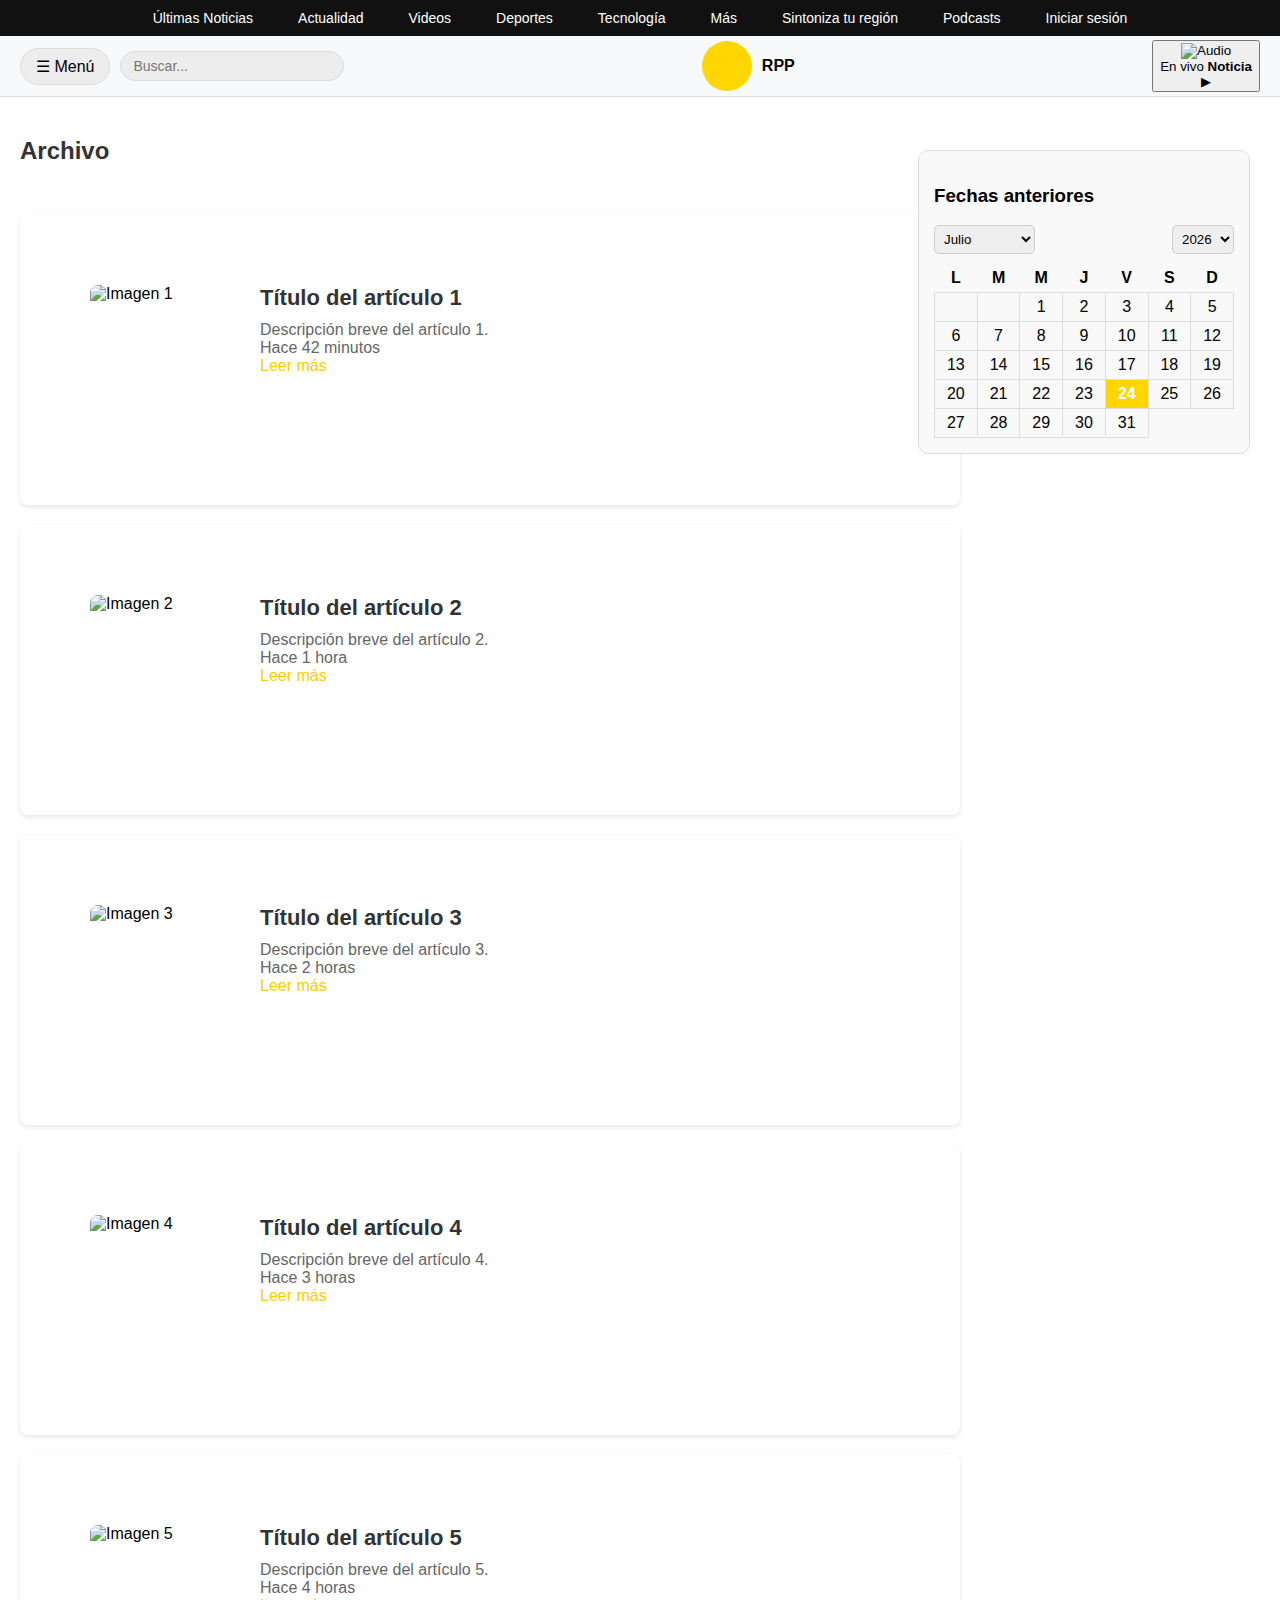
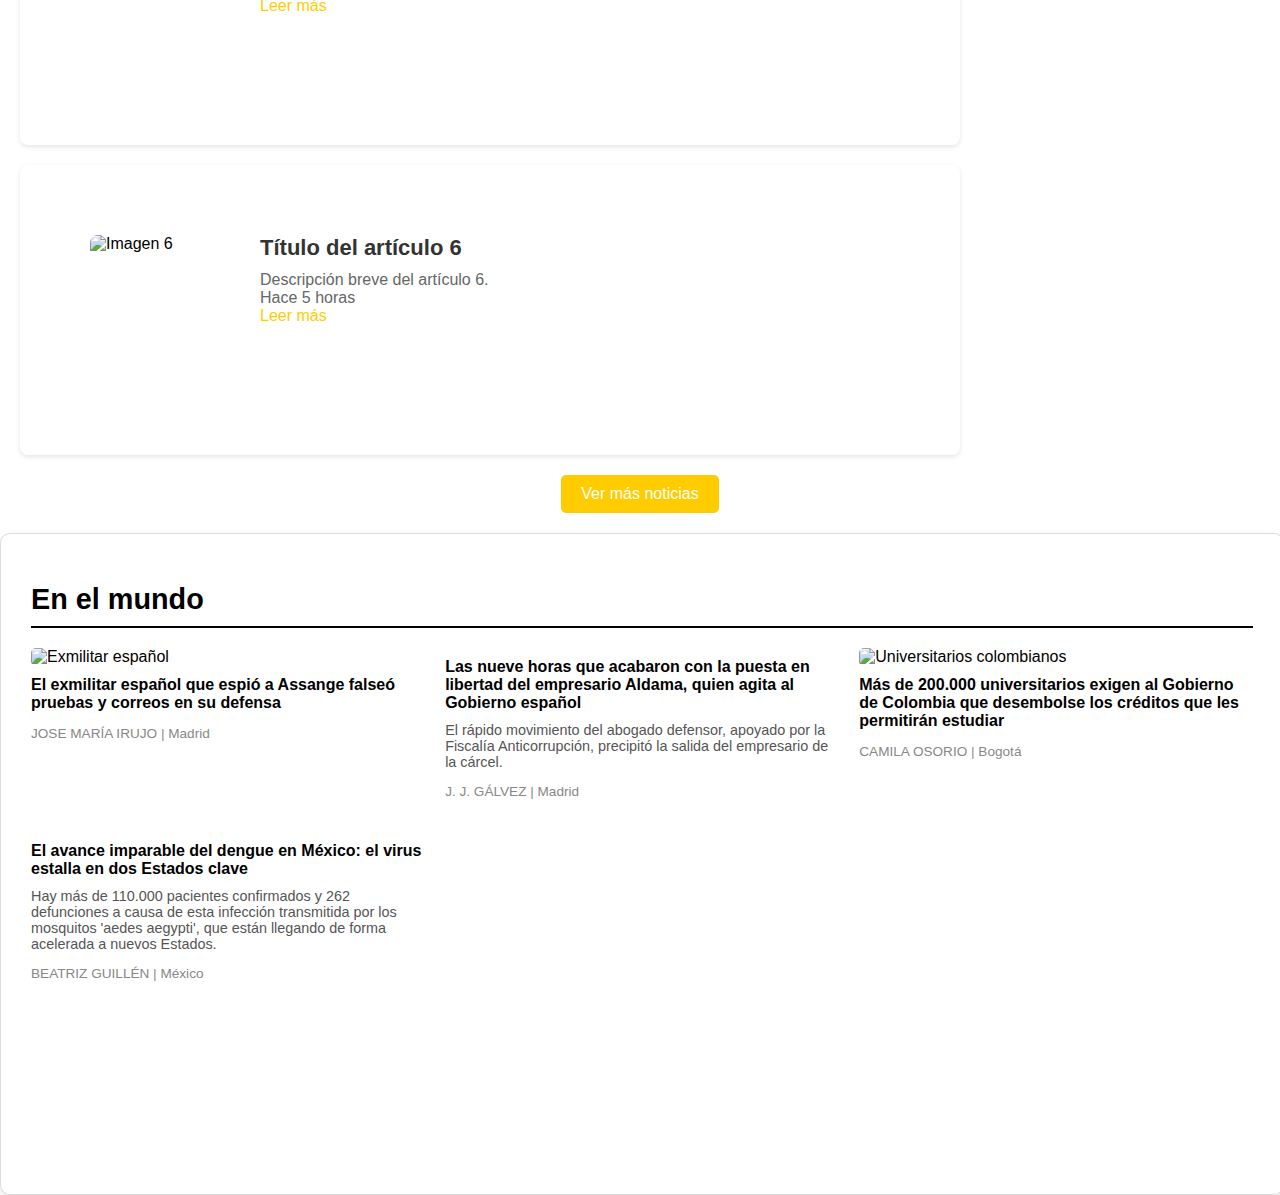
==== index.html @ 098f46fd "feature/actualización01" ====
<!DOCTYPE html>
<html lang="es">

<head>
    <meta charset="UTF-8">
    <meta name="viewport" content="width=device-width, initial-scale=1.0">
    <title>noticia</title>
    <link rel="stylesheet" href="/CSS/styles.css">
</head>

<body>

    <!-- Barra superior -->
    <div class="top-bar">
        <ul>
            <li><a href="#">Últimas Noticias</a></li>
            <li><a href="#">Actualidad</a></li>
            <li><a href="#">Videos</a></li>
            <li><a href="#">Deportes</a></li>
            <li><a href="#">Tecnología</a></li>
            <li><a href="#">Más</a></li>
            <li><a href="#">Sintoniza tu región</a></li>
            <li><a href="#">Podcasts</a></li>
            <!-- Agregar "Iniciar sesión" -->
            <li><a href="/Login.html">Iniciar sesión</a></li> <!-- Redirige a la página de inicio de sesión -->
        </ul>
    </div>
   
    <!-- Encabezado -->
    <header class="header">
        <div class="header-left">
            <!-- Botón de menú -->
            <button class="menu-button" onclick="toggleMenu()">☰ Menú</button>
            <!-- Buscar -->
            <form class="search-form" onsubmit="performSearch(event)">
                <input type="text" id="search-input" placeholder="Buscar...">
                <button type="submit"></button>
            </form>
        </div>
        <div class="header-center">
            <!-- Logo -->
            <div class="logo">
                <div class="circle"></div>
                <span>RPP</span>
            </div>
        </div>
        <div class="header-right">
            <!-- En vivo -->
            <button class="live-button">
                <img src="https://via.placeholder.com/40" alt="Audio" class="live-icon">
                <div class="live-text">
                    <span>En vivo</span>
                    <strong>Noticia</strong>
                </div>
                <div class="play-button">▶</div>
            </button>
        </div>
    </header>

    <!-- Menú lateral -->
    <div id="side-menu" class="side-menu">
        <div class="menu-header">
            <button class="close-button" onclick="toggleMenu()">✖</button>
        </div>
        <div class="menu-content">
            <!-- Logo centrado -->
            <div class="menu-logo">
                <div class="circle"></div>
                <span>RPP</span>
            </div>

            <!-- Texto centrado de redes sociales -->
            <div class="social-section">
                <p>Síguenos en redes sociales</p>
                <div class="social-icons">
                    <a href="#" class="social-icon tiktok">🎵</a>
                    <a href="#" class="social-icon instagram">📸</a>
                    <a href="#" class="social-icon facebook">📘</a>
                    <a href="#" class="social-icon youtube">🎥</a>
                </div>
            </div>

            <!-- Botones de WhatsApp -->
            <button class="whatsapp-button">🟢 Únete a nuestro canal en WhatsApp</button>
            <button class="sports-button">🔵 Únete a nuestro canal de Deportes</button>

            <!-- Secciones con fondo gris solo hasta Fútbol -->
            <div class="sections-box">
                <h3>Secciones</h3>
                <ul class="sections-list">
                    <li>Últimas noticias <span class="arrow">›</span></li>
                    <li>Política <span class="arrow">›</span></li>
                    <li>Lima <span class="arrow">›</span></li>
                    <li>Perú <span class="arrow">›</span></li>
                    <li>Fútbol <span class="arrow">›</span></li>
                </ul>
            </div>

            <!-- Secciones sin fondo gris -->
            <ul class="sections-list">
                <li>Otras noticias <span class="arrow">›</span></li>
                <li>Internacionales <span class="arrow">›</span></li>
            </ul>
        </div>
    </div>

    <!-- Calendario -->
    <aside class="calendar-container">
        <h3>Fechas anteriores</h3>
        <div class="calendar-header">
            <select id="month-selector"></select>
            <select id="year-selector"></select>
        </div>
        <table class="calendar">
            <thead>
                <tr>
                    <th>L</th>
                    <th>M</th>
                    <th>M</th>
                    <th>J</th>
                    <th>V</th>
                    <th>S</th>
                    <th>D</th>
                </tr>
            </thead>
            <tbody id="calendar-body"></tbody>
        </table>
    </aside>

    <!-- Título "Archivo" -->
    <h2 class="archivo-title">Archivo</h2>

    <!-- Contenedor de los artículos -->
    <div class="article-container">
        <!-- Primer cuadro -->
        <div class="article">
            <img src="https://via.placeholder.com/150" alt="Imagen 1" class="article-image">
            <div class="article-text">
                <h2>Título del artículo 1</h2>
                <p>Descripción breve del artículo 1.</p>
                <p class="article-time">Hace 42 minutos</p>
                <a href="#" class="article-more">Leer más</a>
            </div>
        </div>

        <!-- Segundo cuadro -->
        <div class="article">
            <img src="https://via.placeholder.com/150" alt="Imagen 2" class="article-image">
            <div class="article-text">
                <h2>Título del artículo 2</h2>
                <p>Descripción breve del artículo 2.</p>
                <p class="article-time">Hace 1 hora</p>
                <a href="#" class="article-more">Leer más</a>
            </div>
        </div>

        <!-- Tercer cuadro -->
        <div class="article">
            <img src="https://via.placeholder.com/150" alt="Imagen 3" class="article-image">
            <div class="article-text">
                <h2>Título del artículo 3</h2>
                <p>Descripción breve del artículo 3.</p>
                <p class="article-time">Hace 2 horas</p>
                <a href="#" class="article-more">Leer más</a>
            </div>
        </div>

        <!-- Cuarto cuadro -->
        <div class="article">
            <img src="https://via.placeholder.com/150" alt="Imagen 4" class="article-image">
            <div class="article-text">
                <h2>Título del artículo 4</h2>
                <p>Descripción breve del artículo 4.</p>
                <p class="article-time">Hace 3 horas</p>
                <a href="#" class="article-more">Leer más</a>
            </div>
        </div>

        <!-- Quinto cuadro -->
        <div class="article">
            <img src="https://via.placeholder.com/150" alt="Imagen 5" class="article-image">
            <div class="article-text">
                <h2>Título del artículo 5</h2>
                <p>Descripción breve del artículo 5.</p>
                <p class="article-time">Hace 4 horas</p>
                <a href="#" class="article-more">Leer más</a>
            </div>
        </div>

        <!-- Sexto cuadro -->
        <div class="article">
            <img src="https://via.placeholder.com/150" alt="Imagen 6" class="article-image">
            <div class="article-text">
                <h2>Título del artículo 6</h2>
                <p>Descripción breve del artículo 6.</p>
                <p class="article-time">Hace 5 horas</p>
                <a href="#" class="article-more">Leer más</a>
            </div>
        </div>

        <!-- Artículos ocultos que aparecerán cuando se haga clic en el botón -->
        <div id="more-articles" class="hidden">
            <!-- Séptimo cuadro -->
            <div class="article">
                <img src="https://via.placeholder.com/150" alt="Imagen 7" class="article-image">
                <div class="article-text">
                    <h2>Título del artículo 7</h2>
                    <p>Descripción breve del artículo 7.</p>
                    <p class="article-time">Hace 6 horas</p>
                    <a href="#" class="article-more">Leer más</a>
                </div>
            </div>

            <!-- Octavo cuadro -->
            <div class="article">
                <img src="https://via.placeholder.com/150" alt="Imagen 8" class="article-image">
                <div class="article-text">
                    <h2>Título del artículo 8</h2>
                    <p>Descripción breve del artículo 8.</p>
                    <p class="article-time">Hace 7 horas</p>
                    <a href="#" class="article-more">Leer más</a>
                </div>
            </div>

            <!-- Noveno cuadro -->
            <div class="article">
                <img src="https://via.placeholder.com/150" alt="Imagen 9" class="article-image">
                <div class="article-text">
                    <h2>Título del artículo 9</h2>
                    <p>Descripción breve del artículo 9.</p>
                    <p class="article-time">Hace 8 horas</p>
                    <a href="#" class="article-more">Leer más</a>
                </div>
            </div>

            <!-- Décimo cuadro -->
            <div class="article">
                <img src="https://via.placeholder.com/150" alt="Imagen 10" class="article-image">
                <div class="article-text">
                    <h2>Título del artículo 10</h2>
                    <p>Descripción breve del artículo 10.</p>
                    <p class="article-time">Hace 9 horas</p>
                    <a href="#" class="article-more">Leer más</a>
                </div>
            </div>

            <!-- Undécimo cuadro -->
            <div class="article">
                <img src="https://via.placeholder.com/150" alt="Imagen 11" class="article-image">
                <div class="article-text">
                    <h2>Título del artículo 11</h2>
                    <p>Descripción breve del artículo 11.</p>
                    <p class="article-time">Hace 10 horas</p>
                    <a href="#" class="article-more">Leer más</a>
                </div>
            </div>

            <!-- Duodécimo cuadro -->
            <div class="article">
                <img src="https://via.placeholder.com/150" alt="Imagen 12" class="article-image">
                <div class="article-text">
                    <h2>Título del artículo 12</h2>
                    <p>Descripción breve del artículo 12.</p>
                    <p class="article-time">Hace 11 horas</p>
                    <a href="#" class="article-more">Leer más</a>
                </div>
            </div>
        </div>
    </div>

    <!-- Botón "Ver más noticias" -->
    <div class="more-news-container">
        <button id="load-more-btn" class="load-more-btn">Ver más noticias</button>
    </div>

        <!-- Noticia" -->

    <div class="news-container">
        <h1>En el mundo</h1>
        <div class="news-grid">
            <!-- Noticia 1 -->
            <div class="news-item">
                <img src="exmilitar.jpg" alt="Exmilitar español">
                <h2>El exmilitar español que espió a Assange falseó pruebas y correos en su defensa</h2>
                <p class="author">JOSE MARÍA IRUJO | Madrid</p>
            </div>
            <!-- Noticia 2 -->
            <div class="news-item">
                <h2>Las nueve horas que acabaron con la puesta en libertad del empresario Aldama, quien agita al Gobierno español</h2>
                <p class="description">El rápido movimiento del abogado defensor, apoyado por la Fiscalía Anticorrupción, precipitó la salida del empresario de la cárcel.</p>
                <p class="author">J. J. GÁLVEZ | Madrid</p>
            </div>
            <!-- Noticia 3 -->
            <div class="news-item">
                <img src="universitarios.jpg" alt="Universitarios colombianos">
                <h2>Más de 200.000 universitarios exigen al Gobierno de Colombia que desembolse los créditos que les permitirán estudiar</h2>
                <p class="author">CAMILA OSORIO | Bogotá</p>
            </div>
            <!-- Noticia 4 -->
            <div class="news-item">
                <h2>El avance imparable del dengue en México: el virus estalla en dos Estados clave</h2>
                <p class="description">Hay más de 110.000 pacientes confirmados y 262 defunciones a causa de esta infección transmitida por los mosquitos 'aedes aegypti', que están llegando de forma acelerada a nuevos Estados.</p>
                <p class="author">BEATRIZ GUILLÉN | México</p>
            </div>
        </div>
    </div>

    
    <script src="/JS/script.js"></script>
</body>
</html>
---- CSS/styles.css ----
/* General */
body {
    margin: 0;
    font-family: Arial, sans-serif;
    overflow-x: hidden;
}
/* Barra superior */
.top-bar {
    background-color: #111;
    color: #fff;
    font-size: 14px;
    padding: 10px 0;
    text-align: center;
}

.top-bar ul {
    display: inline-flex; /* Los enlaces estarán alineados horizontalmente */
    gap: 15px; /* Espacio entre los enlaces */
    padding: 0;
    margin: 0;
    list-style: none;
}

.top-bar ul li {
    display: inline;
}

.top-bar ul li a {
    color: #fff;
    text-decoration: none;
    padding: 5px 15px;
    font-family: Arial, sans-serif;
    font-size: 14px;
}

.top-bar ul li a:hover {
    background-color: #ffd600;
    border-radius: 5px;
}

/* Asegura que el enlace "Iniciar sesión" esté al final */
.top-bar ul li:last-child {
    margin-left: auto; /* Mueve el último elemento al final */
}

/* Encabezado */
.header {
    display: flex;
    justify-content: space-between;
    align-items: center;
    padding: 4px 20px;
    background-color: #f8f9fa;
    border-bottom: 1px solid #ddd;
}

/* Botón Menú y Buscar */
.header-left {
    display: flex;
    gap: 10px;
    align-items: center;
}

.menu-button {
    background-color: #ededed;
    border: 1px solid #dcdcdc;
    border-radius: 20px;
    padding: 8px 15px;
    cursor: pointer;
    font-size: 16px;
}

.search-form {
    display: flex;
    gap: 5px;
    align-items: center;
    border: 1px solid #dcdcdc;
    border-radius: 20px;
    padding: 5px 10px;
    background-color: #ededed;
}

.search-form input {
    border: none;
    outline: none;
    background: transparent;
    font-size: 14px;
}

.search-form button {
    background: none;
    border: none;
    cursor: pointer;
    font-size: 16px;
}

/* Logotipo */
.header-center .logo {
    display: flex;
    align-items: center;
    gap: 10px;
}

.logo .circle {
    width: 50px;
    height: 50px;
    background-color: #ffd600;
    border-radius: 50%;
}

.logo span {
    font-weight: bold;
}

/* Menú lateral */
.side-menu {
    position: fixed;
    top: 0;
    left: -100%; /* El menú está completamente oculto fuera de la pantalla */
    width: 300px;
    height: 100%;
    background-color: #fff;
    box-shadow: none; /* Sin sombra ni borde visible */
    transition: left 0.3s ease; /* Desliza el menú de izquierda a derecha */
    padding: 20px;
    display: flex;
    flex-direction: column;
    gap: 20px;
    z-index: 1000;
}

.side-menu.open {
    left: 0; /* El menú se desliza y aparece al hacer clic */
}

/* Encabezado del menú */
.menu-header {
    display: flex;
    justify-content: space-between;
    align-items: center;
}

.menu-logo {
    display: flex;
    align-items: center;
    gap: 10px;
    justify-content: center; /* Centra el logo en el menú */
}

.menu-logo .circle {
    width: 50px;
    height: 50px;
    background-color: #ffd600;
    border-radius: 50%;
}

.menu-content {
    display: flex;
    flex-direction: column;
    gap: 15px;
}

/* Redes sociales */
.social-section p {
    font-size: 14px;
    margin-bottom: 10px;
    text-align: center; /* Centra el texto */
}

.social-icons {
    display: flex;
    justify-content: center;
    gap: 15px;
    margin-bottom: 20px; /* Da espacio después de las redes sociales */
}

.social-icon {
    width: 30px;
    height: 30px;
    display: flex;
    align-items: center;
    justify-content: center;
    background-color: #ededed;
    border-radius: 50%;
    font-size: 14px;
}

.whatsapp-button,
.sports-button {
    padding: 10px;
    border: none;
    color: white;
    font-size: 14px;
    text-align: center;
    border-radius: 20px;
    cursor: pointer;
}

.whatsapp-button {
    background-color: #25d366;
}

.sports-button {
    background-color: #0056b3;
}

/* Secciones */
.sections-box {
    background-color: #f8f9fa;
    padding: 15px;
    border-radius: 10px;
}

.sections-box h3 {
    margin: 0 0 10px 0;
    font-size: 16px;
}

.sections-list {
    list-style: none;
    padding: 0;
    margin: 0;
}

.sections-list li {
    padding: 10px;
    margin: 5px 0;
    background-color: #fff;
    border-radius: 5px;
    display: flex;
    justify-content: space-between;
    align-items: center;
    font-size: 14px;
    box-shadow: 0px 1px 3px rgba(0, 0, 0, 0.1);
}

.arrow {
    font-weight: bold;
}

/* Calendario */
.calendar-container {
    margin-top: 20px; /* Espacio debajo del encabezado */
    border: 1px solid #ddd;
    border-radius: 10px;
    padding: 15px;
    background-color: #f9f9f9;
    width: 300px;
    position: absolute; /* Posiciona el calendario fuera del flujo normal */
    top: 130px; /* Aumenta el margen superior para alejarlo del encabezado */
    right: 30px; /* Coloca el calendario a la derecha con un margen de 30px */
    z-index: 1000; /* Asegúrate de que esté por encima de otros elementos */
}




.calendar-header {
    display: flex;
    justify-content: space-between;
    margin-bottom: 10px;
}

.calendar-header select {
    border: 1px solid #ccc;
    border-radius: 5px;
    padding: 5px;
}

.calendar {
    width: 100%;
    border-collapse: collapse;
}

.calendar th, .calendar td {
    width: 14%;
    text-align: center;
    padding: 5px;
    cursor: pointer;
}

.calendar td {
    border: 1px solid #ddd;
}

.calendar td.today {
    background-color: #ffd600;
    font-weight: bold;
    color: #fff;
}

/* Contenedor de los artículos */
.article-container {
    display: flex;
    flex-direction: column;
    gap: 20px; /* Espacio entre los artículos */
    margin-top: 50px; /* Espacio superior para separar del calendario */
    padding-left: 20px; /* Alineación con el título */
    max-width: 100%; /* Asegura que los cuadros no se estiren más allá del límite */
}

/* Estilo para el título "Archivo" */
.archivo-title {
    font-size: 24px;
    color: #333;
    margin: 40px 0 20px 20px; /* Espacio superior y debajo */
    font-weight: bold;
}

/* Artículo individual */
.article {
    display: flex;
    background-color: #fff;
    border-radius: 8px;
    box-shadow: 0 2px 5px rgba(0, 0, 0, 0.1);
    overflow: hidden;
    padding: 70px;
    gap: 20px; /* Espacio entre la imagen y el texto */
    max-width: 800px; /* Controla el tamaño horizontal para que no se estiren */
    width: 100%; /* Se adapta al tamaño del contenedor */
    height: auto; /* Ajusta la altura al contenido */
}

/* Imagen del artículo */
.article-image {
    width: 150px; /* Aumenta el tamaño de la imagen */
    height: 150px;
    object-fit: cover;
    border-radius: 8px;
}

/* Título del artículo */
.article-text h2 {
    font-size: 22px; /* Aumenta el tamaño de la fuente del título */
    color: #333;
    margin: 0 0 10px 0;
}

/* Descripción breve */
.article-text p {
    font-size: 16px; /* Aumenta el tamaño de la fuente de la descripción */
    color: #666;
    margin: 0;
}

/* Información de tiempo */
.article-time {
    font-size: 14px; /* Aumenta el tamaño de la fuente del tiempo */
    color: #999;
    margin-top: 5px;
}

/* Enlace "Leer más" */
.article-more {
    font-size: 16px; /* Aumenta el tamaño de la fuente del enlace */
    color: #ffcc00;
    text-decoration: none;
    margin-top: 10px;
}

.article-more:hover {
    text-decoration: underline;
}

/* Contenedor para más noticias */
.more-news-container {
    text-align: center;
    margin-top: 20px;
}

/* Estilo del botón de "Ver más noticias" */
.load-more-btn {
    padding: 10px 20px;
    font-size: 16px;
    color: white;
    background-color: #ffcc00;
    border: none;
    border-radius: 5px;
    cursor: pointer;
}

.load-more-btn:hover {
    background-color: #218838;
}

/* Ocultar artículos adicionales */
.hidden {
    display: none;
}

/* Noticia 1 */
.news-container {
    width: 95.5%;              /* Ajusta el ancho al 95% del contenedor principal */
    max-width: 1500px;       /* Puede ampliar aún más el ancho máximo */
    background-color: #fff;
    border: 1px solid #ddd;
    border-radius: 10px;
    padding: 30px;           /* Aumento el padding para que el contenido sea más espacioso */
    box-shadow: 0 4px 10px rgba(0, 0, 0, 0.1);
    text-align: left;
    margin-top: 20px;
    min-height: 600px;       /* Asegura una altura mínima para el cuadro */
}

.news-container h1 {
    font-size: 1.8rem;
    margin-bottom: 20px;
    border-bottom: 2px solid #000;
    padding-bottom: 10px;
}

.news-grid {
    display: grid;
    grid-template-columns: repeat(3, 1fr);
    gap: 20px;
}

.news-item {
    text-align: left;
}

.news-item img {
    width: 100%;
    height: 150px;
    object-fit: cover;
    border-radius: 5px;
}

.news-item h2 {
    font-size: 1rem;
    margin: 10px 0;
    color: #000;
}

.description {
    font-size: 0.9rem;
    color: #555;
    margin: 5px 0 10px;
}

.author {
    font-size: 0.85rem;
    color: #888;
}
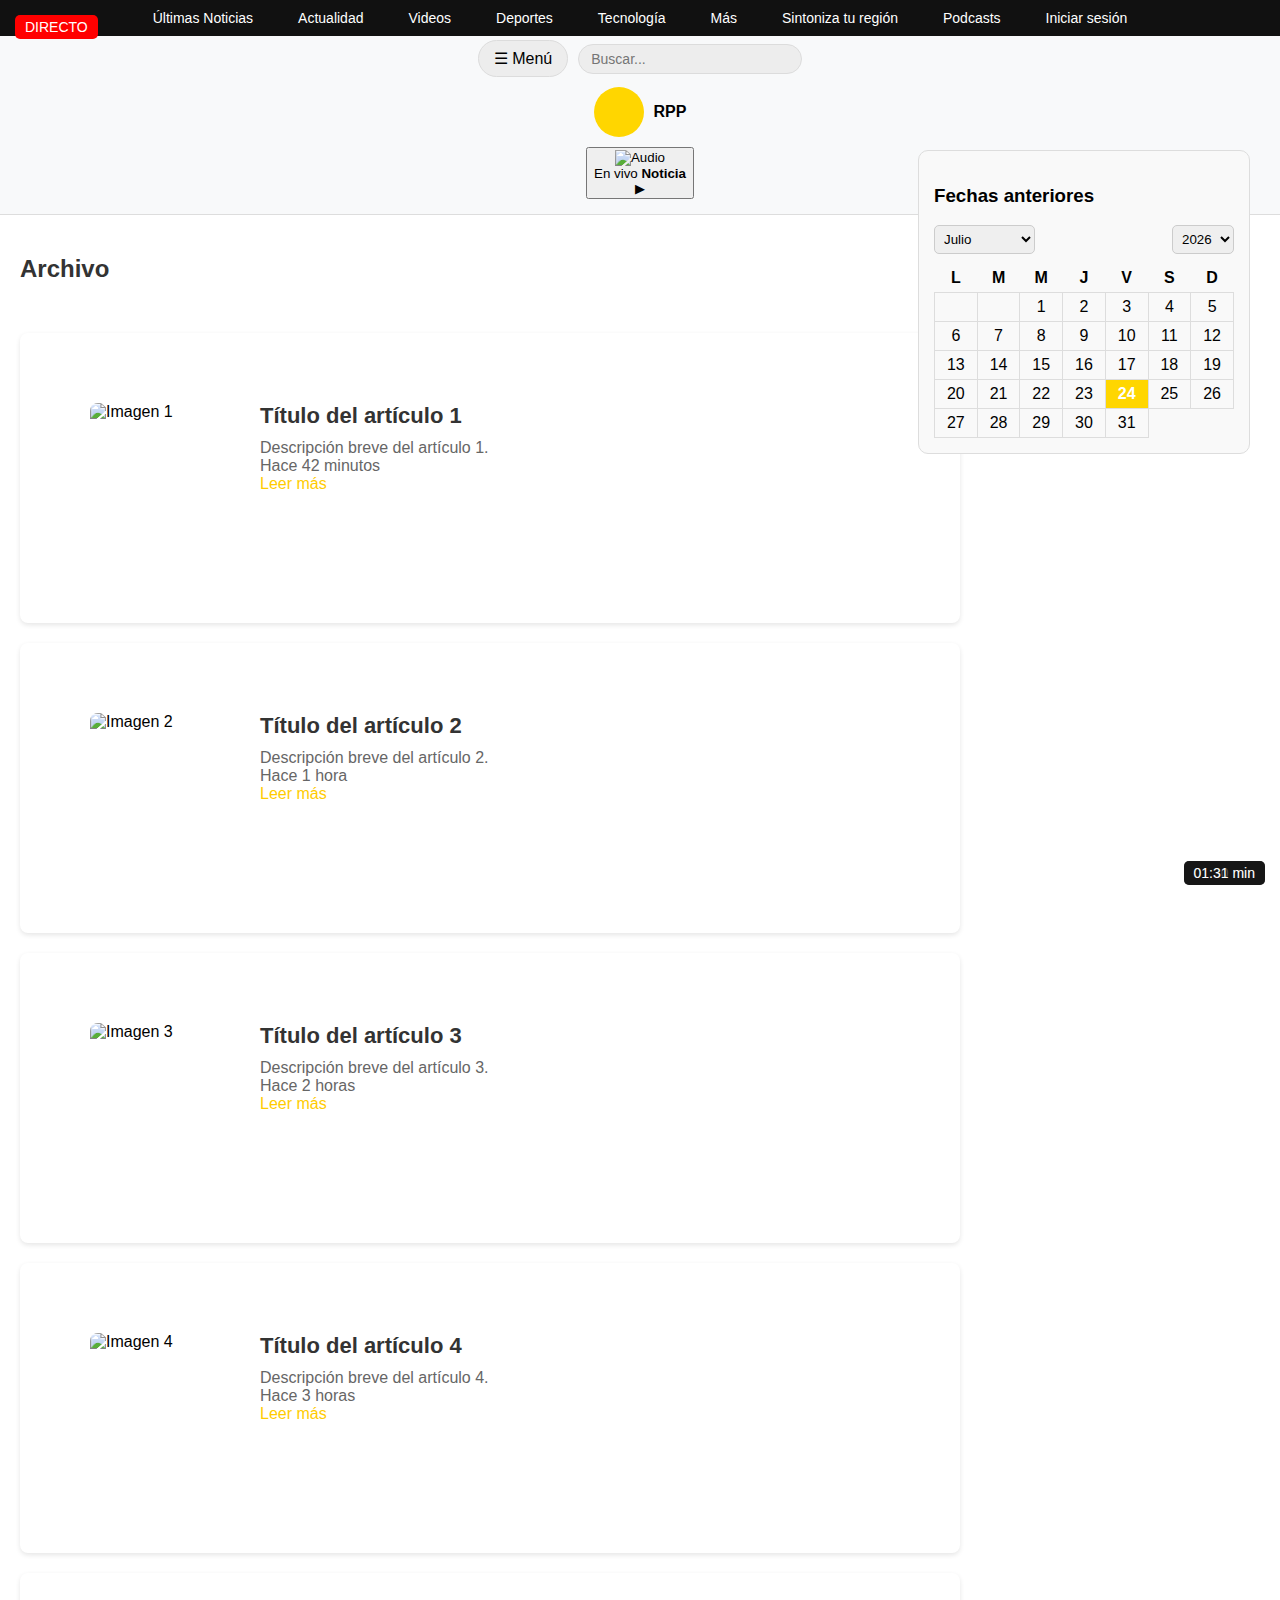
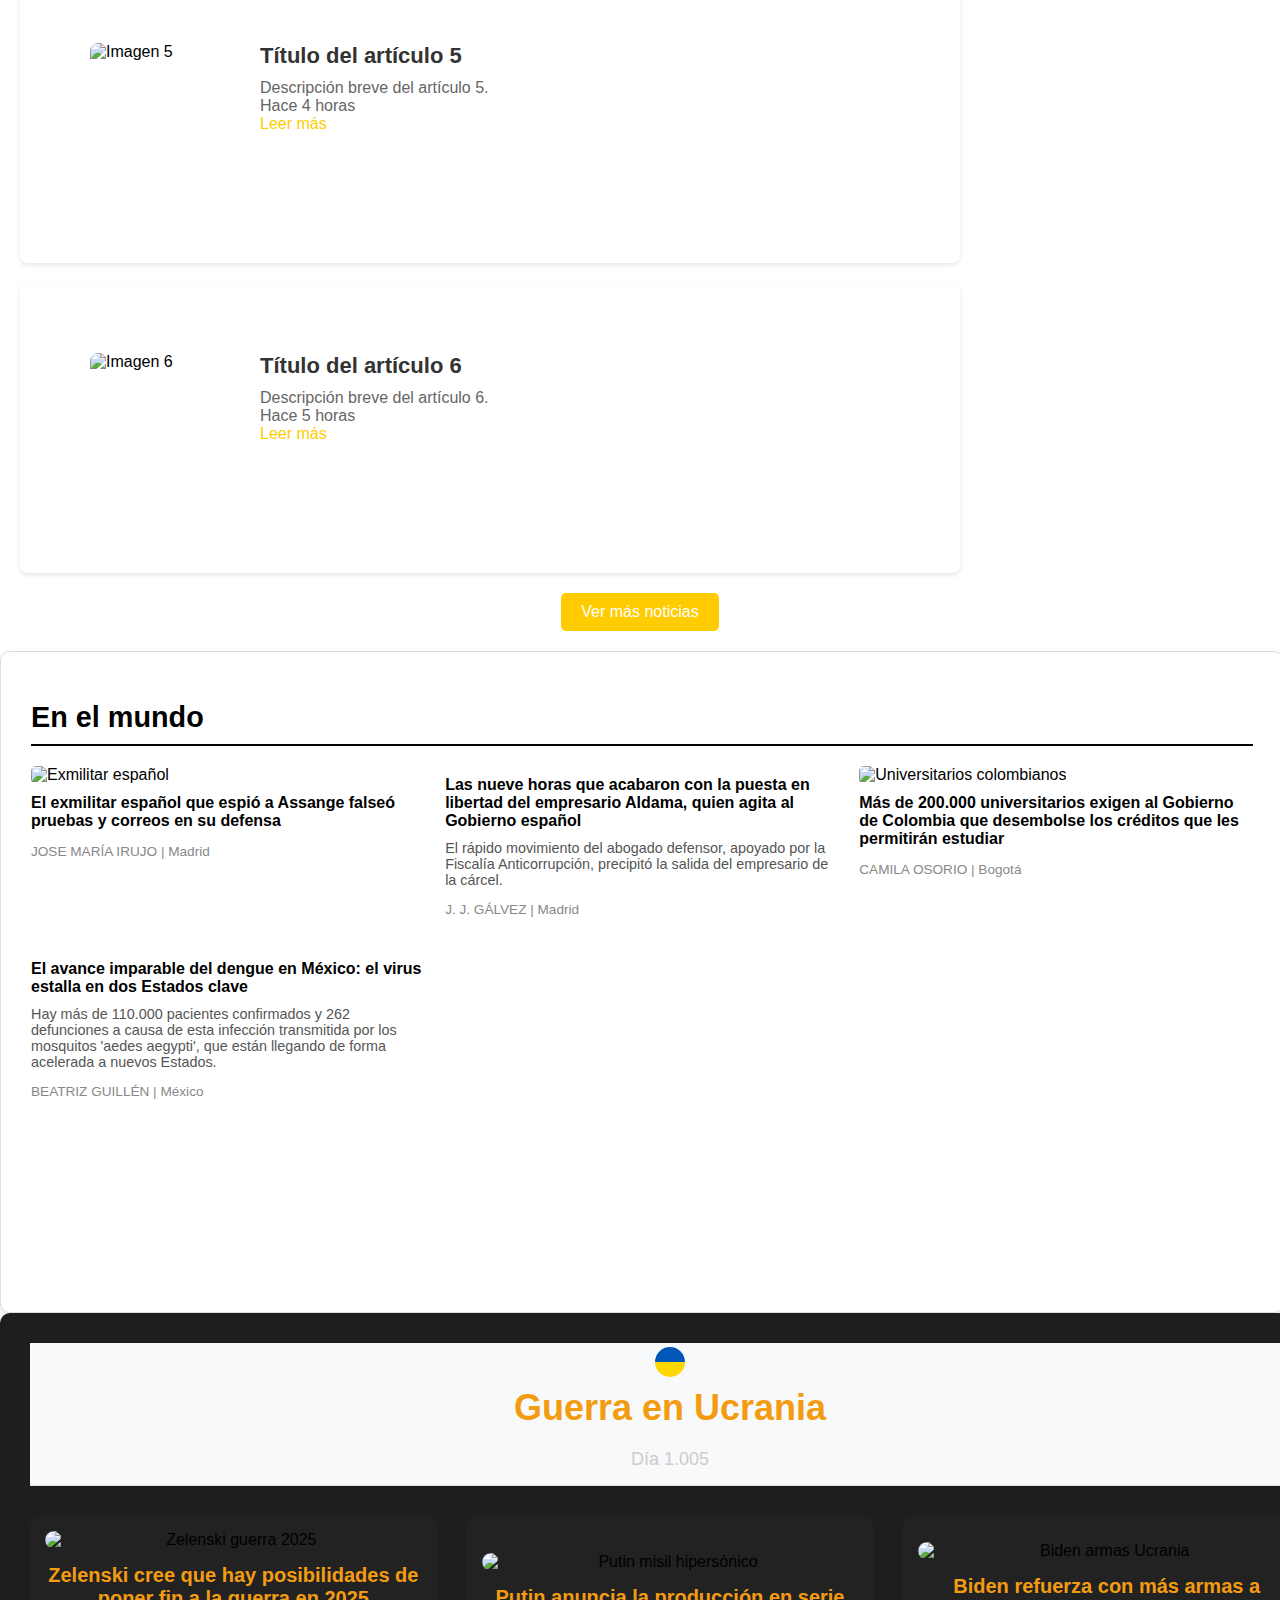
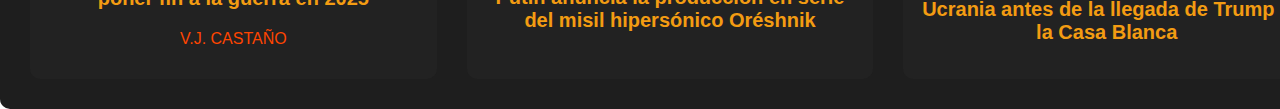
==== commit 21254a5f: "feature/actualización02" ====
--- a/index.html
+++ b/index.html
@@ -305,6 +305,37 @@
         </div>
     </div>
 
+    <div class="container">
+        <!-- Encabezado -->
+        <div class="header">
+          <span class="flag"></span>
+          <h1>Guerra en Ucrania</h1>
+          <span class="day">Día 1.005</span>
+        </div>
+    
+        <!-- Sección de videos -->
+        <div class="videos">
+          <!-- Video 1 -->
+          <a href="https://example.com/zelenski" target="_blank" class="video-item">
+            <img src="video1.jpg" alt="Zelenski guerra 2025">
+            <div class="label red">DIRECTO</div>
+            <h2>Zelenski cree que hay posibilidades de poner fin a la guerra en 2025</h2>
+            <p class="author">V.J. CASTAÑO</p>
+          </a>
+          <!-- Video 2 -->
+          <a href="https://example.com/putin" target="_blank" class="video-item">
+            <img src="video2.jpg" alt="Putin misil hipersónico">
+            <div class="duration">01:30 min</div>
+            <h2>Putin anuncia la producción en serie del misil hipersónico Oréshnik</h2>
+          </a>
+          <!-- Video 3 -->
+          <a href="https://example.com/biden" target="_blank" class="video-item">
+            <img src="video3.jpg" alt="Biden armas Ucrania">
+            <div class="duration">01:31 min</div>
+            <h2>Biden refuerza con más armas a Ucrania antes de la llegada de Trump a la Casa Blanca</h2>
+          </a>
+        </div>
+      </div>
     
     <script src="/JS/script.js"></script>
 </body>
--- a/CSS/styles.css
+++ b/CSS/styles.css
@@ -443,4 +443,120 @@
 }
 
 
-
+/* Contenedor principal */
+.container {
+    width: 95%;
+    max-width: 1400px; /* Más grande */
+    padding: 30px;
+    background-color: #1e1e1e; /* Fondo negro */
+    border-radius: 10px;
+  }
+  
+  .container {
+    width: 100%;
+    max-width: 1400px;
+    padding: 30px;
+    background-color: #1e1e1e; /* Fondo oscuro */
+    border-radius: 10px;
+  }
+  
+  /* Encabezado centrado */
+  .header {
+    display: flex;
+    flex-direction: column;
+    align-items: center;
+    justify-content: center;
+    gap: 10px;
+    margin-bottom: 30px;
+    text-align: center; /* Centramos el texto */
+    padding-bottom: 15px;
+  }
+  
+  .header .flag {
+    width: 30px;
+    height: 30px;
+    background: linear-gradient(to bottom, #0057b7 50%, #ffd700 50%);
+    border-radius: 50%;
+  }
+  
+  .header h1 {
+    font-size: 36px; /* Texto más grande */
+    font-weight: bold;
+    margin: 0;
+    color: #f39c12; /* Color dorado */
+  }
+  
+  .header .day {
+    margin-top: 10px;
+    font-size: 18px;
+    color: #ccc;
+  }
+  
+  /* Videos */
+  .videos {
+    display: flex;
+    gap: 30px;
+    flex-wrap: wrap;
+    justify-content: space-between;
+  }
+  
+  /* Estilo de los videos */
+  .video-item {
+    flex: 1;
+    background-color: #222;
+    border-radius: 10px;
+    padding: 15px;
+    overflow: hidden;
+    text-decoration: none; /* Eliminar subrayado */
+    color: inherit;
+    transition: transform 0.3s ease, box-shadow 0.3s ease;
+    display: flex;
+    flex-direction: column;
+    justify-content: center;
+    text-align: center;
+  }
+  
+  .video-item:hover {
+    transform: scale(1.05); /* Efecto de agrandamiento */
+    box-shadow: 0 8px 15px rgba(0, 0, 0, 0.5); /* Sombra al pasar el mouse */
+  }
+  
+  .video-item img {
+    width: 100%;
+    border-radius: 10px;
+  }
+  
+  .video-item h2 {
+    font-size: 20px;
+    margin: 15px 0 10px;
+    color: #f39c12; /* Color dorado */
+  }
+  
+  .video-item .author {
+    font-size: 16px;
+    color: #ff4500;
+    margin-top: 10px;
+  }
+  
+  .label.red {
+    position: absolute;
+    background-color: #ff0000;
+    color: #fff;
+    font-size: 14px;
+    padding: 4px 10px;
+    top: 15px;
+    left: 15px;
+    border-radius: 5px;
+    text-transform: uppercase;
+  }
+  
+  .duration {
+    position: absolute;
+    background-color: rgba(0, 0, 0, 0.7);
+    color: #fff;
+    font-size: 14px;
+    padding: 4px 10px;
+    bottom: 15px;
+    right: 15px;
+    border-radius: 5px;
+  }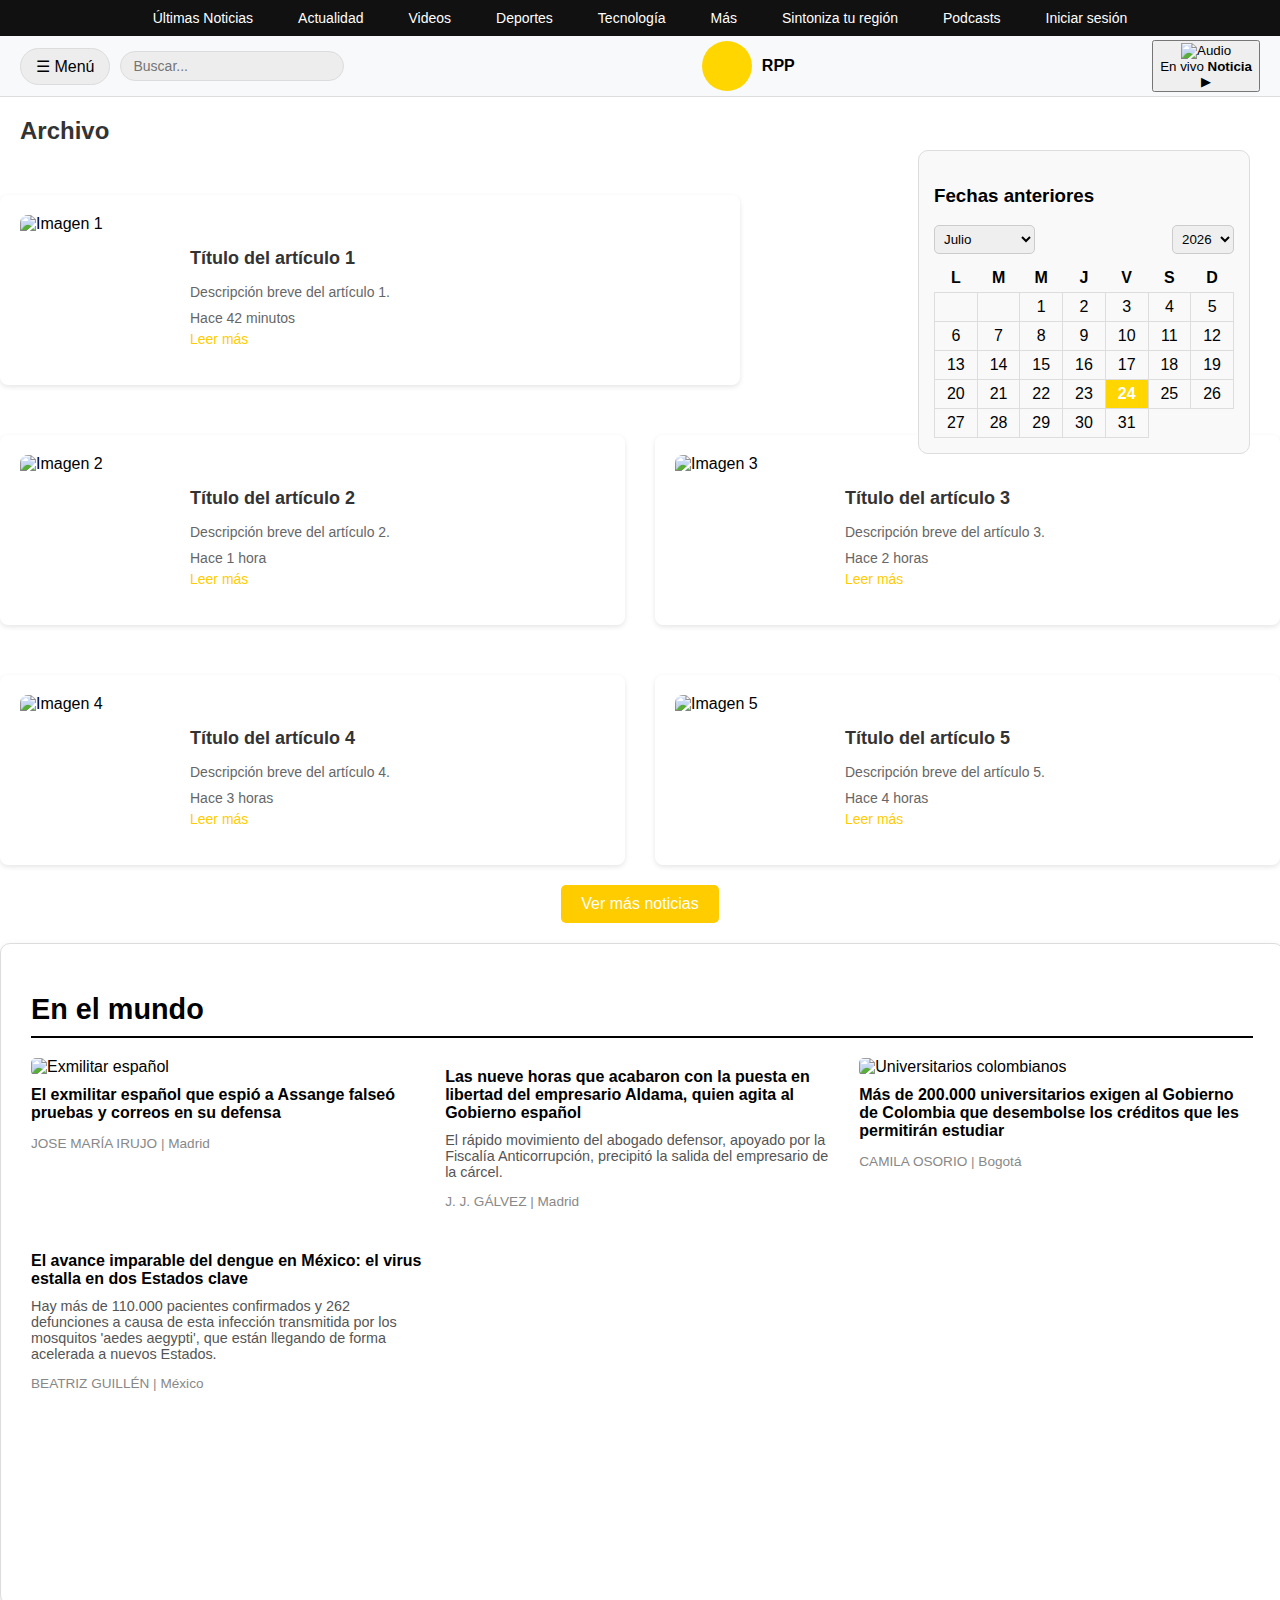
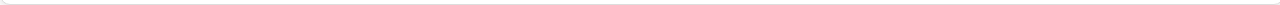
==== commit 8a29f5d0: "feature/actualización03" ====
--- a/index.html
+++ b/index.html
@@ -25,7 +25,7 @@
             <li><a href="/Login.html">Iniciar sesión</a></li> <!-- Redirige a la página de inicio de sesión -->
         </ul>
     </div>
-   
+
     <!-- Encabezado -->
     <header class="header">
         <div class="header-left">
@@ -127,153 +127,94 @@
         </table>
     </aside>
 
-    <!-- Título "Archivo" -->
-    <h2 class="archivo-title">Archivo</h2>
-
-    <!-- Contenedor de los artículos -->
-    <div class="article-container">
-        <!-- Primer cuadro -->
-        <div class="article">
-            <img src="https://via.placeholder.com/150" alt="Imagen 1" class="article-image">
-            <div class="article-text">
-                <h2>Título del artículo 1</h2>
-                <p>Descripción breve del artículo 1.</p>
-                <p class="article-time">Hace 42 minutos</p>
-                <a href="#" class="article-more">Leer más</a>
-            </div>
-        </div>
-
-        <!-- Segundo cuadro -->
+    <!-- Título principal "Archivo" -->
+<h2 class="archivo-title">Archivo</h2>
+
+<div class="article-container">
+    <!-- Primer cuadro: único en su fila -->
+    <div class="article first-article">
+        <img src="https://via.placeholder.com/150" alt="Imagen 1" class="article-image">
+        <div class="article-text">
+            <h2>Título del artículo 1</h2>
+            <p>Descripción breve del artículo 1.</p>
+            <p class="article-time">Hace 42 minutos</p>
+            <a href="pagina1.html" class="article-more">Leer más</a>
+        </div>
+    </div>
+
+    <!-- Parejas de cuadros -->
+    <div class="article-row">
         <div class="article">
             <img src="https://via.placeholder.com/150" alt="Imagen 2" class="article-image">
             <div class="article-text">
                 <h2>Título del artículo 2</h2>
                 <p>Descripción breve del artículo 2.</p>
                 <p class="article-time">Hace 1 hora</p>
-                <a href="#" class="article-more">Leer más</a>
-            </div>
-        </div>
-
-        <!-- Tercer cuadro -->
+                <a href="pagina2.html" class="article-more">Leer más</a>
+            </div>
+        </div>
         <div class="article">
             <img src="https://via.placeholder.com/150" alt="Imagen 3" class="article-image">
             <div class="article-text">
                 <h2>Título del artículo 3</h2>
                 <p>Descripción breve del artículo 3.</p>
                 <p class="article-time">Hace 2 horas</p>
-                <a href="#" class="article-more">Leer más</a>
-            </div>
-        </div>
-
-        <!-- Cuarto cuadro -->
+                <a href="pagina3.html" class="article-more">Leer más</a>
+            </div>
+        </div>
+    </div>
+
+    <div class="article-row">
         <div class="article">
             <img src="https://via.placeholder.com/150" alt="Imagen 4" class="article-image">
             <div class="article-text">
                 <h2>Título del artículo 4</h2>
                 <p>Descripción breve del artículo 4.</p>
                 <p class="article-time">Hace 3 horas</p>
-                <a href="#" class="article-more">Leer más</a>
-            </div>
-        </div>
-
-        <!-- Quinto cuadro -->
+                <a href="pagina4.html" class="article-more">Leer más</a>
+            </div>
+        </div>
         <div class="article">
             <img src="https://via.placeholder.com/150" alt="Imagen 5" class="article-image">
             <div class="article-text">
                 <h2>Título del artículo 5</h2>
                 <p>Descripción breve del artículo 5.</p>
                 <p class="article-time">Hace 4 horas</p>
-                <a href="#" class="article-more">Leer más</a>
-            </div>
-        </div>
-
-        <!-- Sexto cuadro -->
-        <div class="article">
-            <img src="https://via.placeholder.com/150" alt="Imagen 6" class="article-image">
-            <div class="article-text">
-                <h2>Título del artículo 6</h2>
-                <p>Descripción breve del artículo 6.</p>
-                <p class="article-time">Hace 5 horas</p>
-                <a href="#" class="article-more">Leer más</a>
-            </div>
-        </div>
-
-        <!-- Artículos ocultos que aparecerán cuando se haga clic en el botón -->
-        <div id="more-articles" class="hidden">
-            <!-- Séptimo cuadro -->
+                <a href="pagina5.html" class="article-more">Leer más</a>
+            </div>
+        </div>
+    </div>
+
+    <div id="more-articles" class="hidden">
+        <div class="article-row">
+            <div class="article">
+                <img src="https://via.placeholder.com/150" alt="Imagen 6" class="article-image">
+                <div class="article-text">
+                    <h2>Título del artículo 6</h2>
+                    <p>Descripción breve del artículo 6.</p>
+                    <p class="article-time">Hace 5 horas</p>
+                    <a href="pagina6.html" class="article-more">Leer más</a>
+                </div>
+            </div>
             <div class="article">
                 <img src="https://via.placeholder.com/150" alt="Imagen 7" class="article-image">
                 <div class="article-text">
                     <h2>Título del artículo 7</h2>
                     <p>Descripción breve del artículo 7.</p>
                     <p class="article-time">Hace 6 horas</p>
-                    <a href="#" class="article-more">Leer más</a>
-                </div>
-            </div>
-
-            <!-- Octavo cuadro -->
-            <div class="article">
-                <img src="https://via.placeholder.com/150" alt="Imagen 8" class="article-image">
-                <div class="article-text">
-                    <h2>Título del artículo 8</h2>
-                    <p>Descripción breve del artículo 8.</p>
-                    <p class="article-time">Hace 7 horas</p>
-                    <a href="#" class="article-more">Leer más</a>
-                </div>
-            </div>
-
-            <!-- Noveno cuadro -->
-            <div class="article">
-                <img src="https://via.placeholder.com/150" alt="Imagen 9" class="article-image">
-                <div class="article-text">
-                    <h2>Título del artículo 9</h2>
-                    <p>Descripción breve del artículo 9.</p>
-                    <p class="article-time">Hace 8 horas</p>
-                    <a href="#" class="article-more">Leer más</a>
-                </div>
-            </div>
-
-            <!-- Décimo cuadro -->
-            <div class="article">
-                <img src="https://via.placeholder.com/150" alt="Imagen 10" class="article-image">
-                <div class="article-text">
-                    <h2>Título del artículo 10</h2>
-                    <p>Descripción breve del artículo 10.</p>
-                    <p class="article-time">Hace 9 horas</p>
-                    <a href="#" class="article-more">Leer más</a>
-                </div>
-            </div>
-
-            <!-- Undécimo cuadro -->
-            <div class="article">
-                <img src="https://via.placeholder.com/150" alt="Imagen 11" class="article-image">
-                <div class="article-text">
-                    <h2>Título del artículo 11</h2>
-                    <p>Descripción breve del artículo 11.</p>
-                    <p class="article-time">Hace 10 horas</p>
-                    <a href="#" class="article-more">Leer más</a>
-                </div>
-            </div>
-
-            <!-- Duodécimo cuadro -->
-            <div class="article">
-                <img src="https://via.placeholder.com/150" alt="Imagen 12" class="article-image">
-                <div class="article-text">
-                    <h2>Título del artículo 12</h2>
-                    <p>Descripción breve del artículo 12.</p>
-                    <p class="article-time">Hace 11 horas</p>
-                    <a href="#" class="article-more">Leer más</a>
-                </div>
-            </div>
-        </div>
-    </div>
-
-    <!-- Botón "Ver más noticias" -->
-    <div class="more-news-container">
-        <button id="load-more-btn" class="load-more-btn">Ver más noticias</button>
-    </div>
-
-        <!-- Noticia" -->
+                    <a href="pagina7.html" class="article-more">Leer más</a>
+                </div>
+            </div>
+        </div>
+    </div>
+</div>
+
+<!-- Botón para mostrar más -->
+<div class="more-news-container">
+    <button id="load-more-btn" class="load-more-btn">Ver más noticias</button>
+</div>
+
+    <!-- Noticia" -->
 
     <div class="news-container">
         <h1>En el mundo</h1>
@@ -286,57 +227,33 @@
             </div>
             <!-- Noticia 2 -->
             <div class="news-item">
-                <h2>Las nueve horas que acabaron con la puesta en libertad del empresario Aldama, quien agita al Gobierno español</h2>
-                <p class="description">El rápido movimiento del abogado defensor, apoyado por la Fiscalía Anticorrupción, precipitó la salida del empresario de la cárcel.</p>
+                <h2>Las nueve horas que acabaron con la puesta en libertad del empresario Aldama, quien agita al
+                    Gobierno español</h2>
+                <p class="description">El rápido movimiento del abogado defensor, apoyado por la Fiscalía
+                    Anticorrupción, precipitó la salida del empresario de la cárcel.</p>
                 <p class="author">J. J. GÁLVEZ | Madrid</p>
             </div>
             <!-- Noticia 3 -->
             <div class="news-item">
                 <img src="universitarios.jpg" alt="Universitarios colombianos">
-                <h2>Más de 200.000 universitarios exigen al Gobierno de Colombia que desembolse los créditos que les permitirán estudiar</h2>
+                <h2>Más de 200.000 universitarios exigen al Gobierno de Colombia que desembolse los créditos que les
+                    permitirán estudiar</h2>
                 <p class="author">CAMILA OSORIO | Bogotá</p>
             </div>
             <!-- Noticia 4 -->
             <div class="news-item">
                 <h2>El avance imparable del dengue en México: el virus estalla en dos Estados clave</h2>
-                <p class="description">Hay más de 110.000 pacientes confirmados y 262 defunciones a causa de esta infección transmitida por los mosquitos 'aedes aegypti', que están llegando de forma acelerada a nuevos Estados.</p>
+                <p class="description">Hay más de 110.000 pacientes confirmados y 262 defunciones a causa de esta
+                    infección transmitida por los mosquitos 'aedes aegypti', que están llegando de forma acelerada a
+                    nuevos Estados.</p>
                 <p class="author">BEATRIZ GUILLÉN | México</p>
             </div>
         </div>
     </div>
 
-    <div class="container">
-        <!-- Encabezado -->
-        <div class="header">
-          <span class="flag"></span>
-          <h1>Guerra en Ucrania</h1>
-          <span class="day">Día 1.005</span>
-        </div>
-    
-        <!-- Sección de videos -->
-        <div class="videos">
-          <!-- Video 1 -->
-          <a href="https://example.com/zelenski" target="_blank" class="video-item">
-            <img src="video1.jpg" alt="Zelenski guerra 2025">
-            <div class="label red">DIRECTO</div>
-            <h2>Zelenski cree que hay posibilidades de poner fin a la guerra en 2025</h2>
-            <p class="author">V.J. CASTAÑO</p>
-          </a>
-          <!-- Video 2 -->
-          <a href="https://example.com/putin" target="_blank" class="video-item">
-            <img src="video2.jpg" alt="Putin misil hipersónico">
-            <div class="duration">01:30 min</div>
-            <h2>Putin anuncia la producción en serie del misil hipersónico Oréshnik</h2>
-          </a>
-          <!-- Video 3 -->
-          <a href="https://example.com/biden" target="_blank" class="video-item">
-            <img src="video3.jpg" alt="Biden armas Ucrania">
-            <div class="duration">01:31 min</div>
-            <h2>Biden refuerza con más armas a Ucrania antes de la llegada de Trump a la Casa Blanca</h2>
-          </a>
-        </div>
-      </div>
-    
+
+
     <script src="/JS/script.js"></script>
 </body>
+
 </html>--- a/CSS/styles.css
+++ b/CSS/styles.css
@@ -251,9 +251,6 @@
     z-index: 1000; /* Asegúrate de que esté por encima de otros elementos */
 }
 
-
-
-
 .calendar-header {
     display: flex;
     justify-content: space-between;
@@ -288,21 +285,30 @@
     color: #fff;
 }
 
-/* Contenedor de los artículos */
-.article-container {
-    display: flex;
-    flex-direction: column;
-    gap: 20px; /* Espacio entre los artículos */
-    margin-top: 50px; /* Espacio superior para separar del calendario */
-    padding-left: 20px; /* Alineación con el título */
-    max-width: 100%; /* Asegura que los cuadros no se estiren más allá del límite */
-}
-
-/* Estilo para el título "Archivo" */
+/* Contenedor del título y primer cuadro */
+.archivo-container {
+    display: flex;
+    align-items: flex-start;
+    gap: 20px; /* Espacio entre el título y el primer cuadro */
+    margin-bottom: 20px;
+}
+
+/* Primer cuadro con ancho reducido */
+.first-article {
+    max-width: 700px; /* Ajusta el ancho máximo del primer cuadro */
+    width: 100%;
+}
+
+/* A partir del segundo artículo: dos columnas */
+.article-container > .article:not(:first-child) {
+    grid-column: span 1; /* Ocupa una columna */
+}
+
+/* Título principal */
 .archivo-title {
     font-size: 24px;
     color: #333;
-    margin: 40px 0 20px 20px; /* Espacio superior y debajo */
+    margin: 20px 20px;
     font-weight: bold;
 }
 
@@ -312,34 +318,48 @@
     background-color: #fff;
     border-radius: 8px;
     box-shadow: 0 2px 5px rgba(0, 0, 0, 0.1);
-    overflow: hidden;
-    padding: 70px;
-    gap: 20px; /* Espacio entre la imagen y el texto */
-    max-width: 800px; /* Controla el tamaño horizontal para que no se estiren */
-    width: 100%; /* Se adapta al tamaño del contenedor */
-    height: auto; /* Ajusta la altura al contenido */
-}
+    padding: 20px;
+    gap: 20px;
+    align-items: center;
+    flex: 1;
+    margin-top: 50px; /* Espacio superior entre cuadros */
+    width: 100%; /* Ajusta el ancho */
+}
+
+/* Parejas de artículos */
+.article-row {
+    display: flex;
+    gap: 30px; /* Espacio entre cuadros */
+}
+
 
 /* Imagen del artículo */
 .article-image {
-    width: 150px; /* Aumenta el tamaño de la imagen */
+    width: 150px;
     height: 150px;
     object-fit: cover;
     border-radius: 8px;
 }
 
-/* Título del artículo */
+/* Texto del artículo */
+.article-text {
+    display: flex;
+    flex-direction: column;
+    justify-content: space-between;
+}
+
+
+/* Texto del artículo */
 .article-text h2 {
-    font-size: 22px; /* Aumenta el tamaño de la fuente del título */
+    font-size: 18px;
     color: #333;
-    margin: 0 0 10px 0;
-}
-
-/* Descripción breve */
+    margin-bottom: 10px;
+}
+
 .article-text p {
-    font-size: 16px; /* Aumenta el tamaño de la fuente de la descripción */
+    font-size: 14px;
     color: #666;
-    margin: 0;
+    margin: 5px 0;
 }
 
 /* Información de tiempo */
@@ -349,12 +369,10 @@
     margin-top: 5px;
 }
 
-/* Enlace "Leer más" */
 .article-more {
-    font-size: 16px; /* Aumenta el tamaño de la fuente del enlace */
+    font-size: 14px;
     color: #ffcc00;
     text-decoration: none;
-    margin-top: 10px;
 }
 
 .article-more:hover {
@@ -367,19 +385,24 @@
     margin-top: 20px;
 }
 
-/* Estilo del botón de "Ver más noticias" */
+/* Botón de más noticias */
+.more-news-container {
+    text-align: center;
+    margin-top: 20px;
+}
+
 .load-more-btn {
     padding: 10px 20px;
     font-size: 16px;
+    background-color: #ffcc00;
     color: white;
-    background-color: #ffcc00;
     border: none;
     border-radius: 5px;
     cursor: pointer;
 }
 
 .load-more-btn:hover {
-    background-color: #218838;
+    background-color: #e6b800;
 }
 
 /* Ocultar artículos adicionales */
@@ -443,120 +466,3 @@
 }
 
 
-/* Contenedor principal */
-.container {
-    width: 95%;
-    max-width: 1400px; /* Más grande */
-    padding: 30px;
-    background-color: #1e1e1e; /* Fondo negro */
-    border-radius: 10px;
-  }
-  
-  .container {
-    width: 100%;
-    max-width: 1400px;
-    padding: 30px;
-    background-color: #1e1e1e; /* Fondo oscuro */
-    border-radius: 10px;
-  }
-  
-  /* Encabezado centrado */
-  .header {
-    display: flex;
-    flex-direction: column;
-    align-items: center;
-    justify-content: center;
-    gap: 10px;
-    margin-bottom: 30px;
-    text-align: center; /* Centramos el texto */
-    padding-bottom: 15px;
-  }
-  
-  .header .flag {
-    width: 30px;
-    height: 30px;
-    background: linear-gradient(to bottom, #0057b7 50%, #ffd700 50%);
-    border-radius: 50%;
-  }
-  
-  .header h1 {
-    font-size: 36px; /* Texto más grande */
-    font-weight: bold;
-    margin: 0;
-    color: #f39c12; /* Color dorado */
-  }
-  
-  .header .day {
-    margin-top: 10px;
-    font-size: 18px;
-    color: #ccc;
-  }
-  
-  /* Videos */
-  .videos {
-    display: flex;
-    gap: 30px;
-    flex-wrap: wrap;
-    justify-content: space-between;
-  }
-  
-  /* Estilo de los videos */
-  .video-item {
-    flex: 1;
-    background-color: #222;
-    border-radius: 10px;
-    padding: 15px;
-    overflow: hidden;
-    text-decoration: none; /* Eliminar subrayado */
-    color: inherit;
-    transition: transform 0.3s ease, box-shadow 0.3s ease;
-    display: flex;
-    flex-direction: column;
-    justify-content: center;
-    text-align: center;
-  }
-  
-  .video-item:hover {
-    transform: scale(1.05); /* Efecto de agrandamiento */
-    box-shadow: 0 8px 15px rgba(0, 0, 0, 0.5); /* Sombra al pasar el mouse */
-  }
-  
-  .video-item img {
-    width: 100%;
-    border-radius: 10px;
-  }
-  
-  .video-item h2 {
-    font-size: 20px;
-    margin: 15px 0 10px;
-    color: #f39c12; /* Color dorado */
-  }
-  
-  .video-item .author {
-    font-size: 16px;
-    color: #ff4500;
-    margin-top: 10px;
-  }
-  
-  .label.red {
-    position: absolute;
-    background-color: #ff0000;
-    color: #fff;
-    font-size: 14px;
-    padding: 4px 10px;
-    top: 15px;
-    left: 15px;
-    border-radius: 5px;
-    text-transform: uppercase;
-  }
-  
-  .duration {
-    position: absolute;
-    background-color: rgba(0, 0, 0, 0.7);
-    color: #fff;
-    font-size: 14px;
-    padding: 4px 10px;
-    bottom: 15px;
-    right: 15px;
-    border-radius: 5px;
-  }